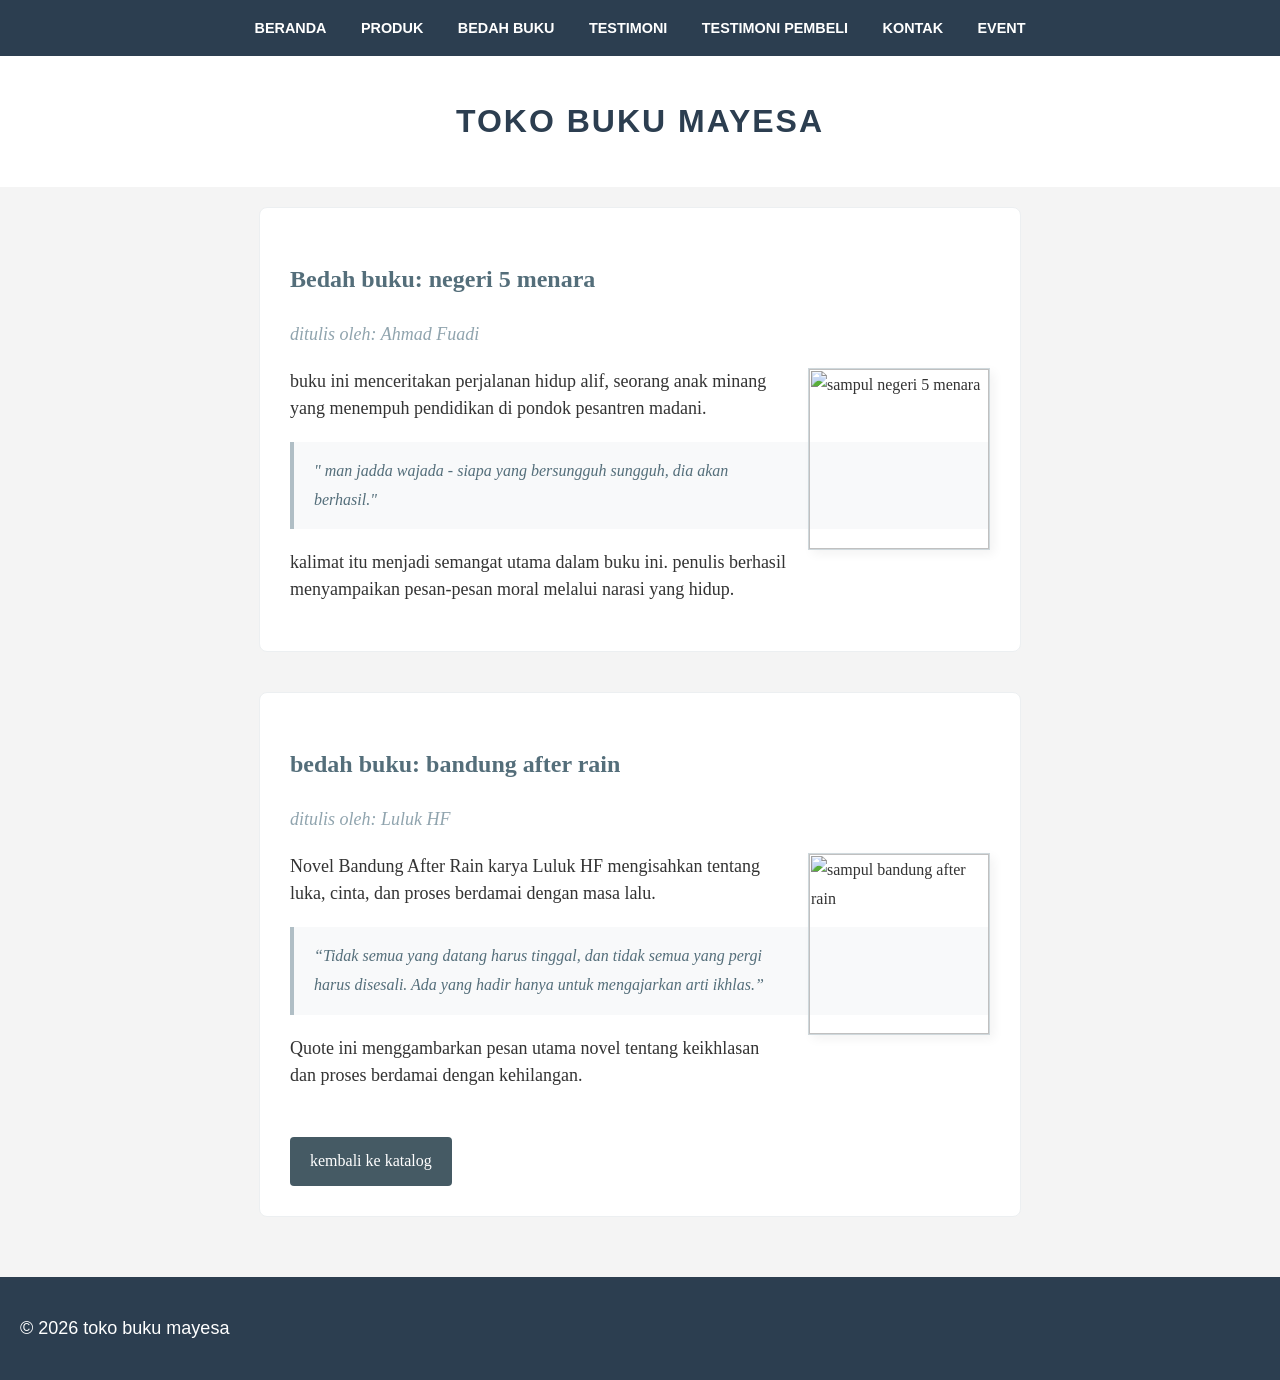
==== bedah-buku.html @ 793009dc "Add files via upload" ====
<html lang="id">
    <head>  <meta charset="UTF-8"  />
        <meta name="viewport"  content="width=device-width,initial-scale=1.0"  />
        <title>bedah buku</title>
        <link rel="stylesheet" href="style.css"  />
    </head>
    <body>
        <header>
            <nav>
                <a href="index.html">beranda</a>
                <a href="produk.html">produk</a>
                <a href="bedah-buku.html">bedah buku</a>
                <a href="testimoni.html">testimoni</a>
                <a href="tampil-testimoni.html">testimoni pembeli</a>
                <a href="kontak.html">kontak</a>
                <a href="event.html">event</a>
            </nav>  
        </header>

        <h1> toko buku mayesa</h1>

        <section class="daftar-produk">
            <main class="artikel">
                <h2>Bedah buku: negeri 5 menara</h2>
                <p class="penulis">ditulis oleh: Ahmad Fuadi</p>
                <img src="images/Screenshot (27).png" alt="sampul negeri 5 menara" class="sampul">
                <p>
                    buku ini menceritakan perjalanan hidup alif, seorang anak minang yang menempuh pendidikan di pondok pesantren madani.
                </p>
                <blockquote>
                    " man jadda wajada - siapa yang bersungguh sungguh, dia akan berhasil."
                </blockquote>
                <p>
                    kalimat itu menjadi semangat utama dalam buku ini. penulis berhasil menyampaikan pesan-pesan moral melalui narasi yang hidup.
                </p>
            </main>
        </section> 

        <section class="daftar-produk">
            <main class="artikel"> <h2>bedah buku: bandung after rain</h2>
                <p class="penulis"> ditulis oleh: Luluk HF</p>
                <img src="images/bandung after rain.png" alt="sampul bandung after rain" class="sampul">
                <p>
                    Novel Bandung After Rain karya Luluk HF mengisahkan tentang luka, cinta, dan proses berdamai dengan masa lalu.
                </p>
                <blockquote>
                    “Tidak semua yang datang harus tinggal, dan tidak semua yang pergi harus disesali. Ada yang hadir hanya untuk mengajarkan arti ikhlas.”
                </blockquote>
                <p>
                    Quote ini menggambarkan pesan utama novel tentang keikhlasan dan proses berdamai dengan kehilangan.
                </p>
                <a href="produk.html" class="btn-kembali">kembali ke katalog</a>
            </main> </section>

        <footer>
            <p>&copy; 2026 toko buku mayesa</p>
        </footer>
    </body>
</html>
---- style.css ----
body {
    /* Abu-abu gelap yang tenang */
    background-color: #f2f4f5; 
    font-family: Georgia, 'Times New Roman', Times, serif;
    color: #333d42;
    margin: 20px;
}

h1 {
    /* Abu-abu arang (Charcoal) */
    color: #2c3e50;
    text-align: center;
}

h2 {
    /* Abu-abu kebiruan (Slate) */
    color: #546e7a;
    text-align: left;
}

p {
    font-size: 18px;
    text-align: left;
    line-height: 1.5;
}

.daftar-produk {
    display: grid;
    grid-template-columns: repeat(auto-fit, minmax(250px, 1fr));
    gap: 20px;
    padding: 20px;
}

.produk {
    /* Abu-abu terang bersih */
    background-color: #ffffff;
    border: 1px solid #d1d8db;
    padding: 15px;
    border-radius: 10px;
    text-align: center;
    box-shadow: 0 4px 12px rgba(0, 0, 0, 0.05);
}

.produk img {
    width: 150px;
    height: auto;
    border-radius: 5px;
    margin-bottom: 10px;
}

.produk h2 {
    font-size: 20px;
    color: #455a64;
}

.produk h3 {
    font-size: 16px;
    color: #607d8b;
}

.harga {
    font-weight: bold;
    /* Hijau abu-abu agar tetap kontras tapi lembut */
    color: #4f6f52;
}

.deskripsi {
    font-size: 14px;
    color: #78909c;
}

.artikel {
    max-width: 700px;
    margin: auto;
    padding: 30px;
    background-color: #ffffff;
    font-family: Georgia, 'Times New Roman', Times, serif;
    line-height: 1.8;
    border: 1px solid #eceff1;
    border-radius: 8px;
}

.artikel .penulis {
    font-style: italic;
    color: #90a4ae;
    margin-bottom: 20px;
}

.artikel .sampul {
    width: 180px;
    float: right;
    margin: 0 0 20px 20px;
    border: 1px solid #cfd8dc;
    box-shadow: 4px 4px 10px rgba(0, 0, 0, 0.05);
}

.artikel blockquote {
    font-style: italic;
    padding: 15px 20px;
    margin: 20px 0;
    border-left: 4px solid #b0bec5;
    color: #546e7a;
    background-color: #f8f9fa;
}

.btn-kembali {
    display: inline-block;
    margin-top: 30px;
    padding: 10px 20px;
    /* Tombol abu-abu gelap agar terlihat premium */
    background-color: #455a64;
    color: white;
    text-decoration: none;
    border-radius: 4px;
    transition: background 0.3s;
}

.btn-kembali:hover {
    background-color: #263238;
}

.formulir {
    max-width: 600px;
    margin: auto;
    padding: 30px;
    background-color: #ffffff;
    border-radius: 10px;
    box-shadow: 0 10px 25px rgba(0, 0, 0, 0.05);
    border: 1px solid #eceff1;
}

form label {
    display: block;
    margin-top: 15px;
    font-weight: bold;
    color: #455a64;
}

form input,
form select,
form textarea {
    width: 100%;
    box-sizing: border-box;
    padding: 10px;
    margin-top: 5px;
    margin-bottom: 15px;
    border-radius: 5px;
    border: 1px solid #cfd8dc;
    background-color: #fcfdfe;
}

form button {
    background-color: #607d8b;
    color: white;
    padding: 12px 20px;
    border: none;
    border-radius: 5px;
    cursor: pointer;
    font-weight: bold;
}

form button:hover {
    background-color: #455a64;
}

.gambar-atas{
    width: 100%;
    height: auto;
    max-width: 3000px;
    display: block;
    margin: 0 auto 20px;
}
/* Pengaturan Umum */
body {
    font-family: 'Arial', sans-serif;
    margin: 0;
    padding: 0;
    line-height: 1.6;
    color: #333;
    background-color: #f4f4f4;
}

/* Navigasi */
nav {
    background-color: #2c3e50;
    padding: 15px;
    text-align: center;
    position: sticky;
    top: 0;
    z-index: 1000;
}

nav a {
    color: white;
    text-decoration: none;
    margin: 0 15px;
    font-weight: bold;
    text-transform: uppercase;
    font-size: 0.9rem;
}

nav a:hover {
    color: #e67e22;
}

/* Header */
h1 {
    text-align: center;
    padding: 40px 0;
    margin: 0;
    background-color: #fff;
    color: #2c3e50;
    text-transform: uppercase;
    letter-spacing: 2px;
}

/* Hero Section */
.hero {
    background: linear-gradient(rgba(0,0,0,0.6), rgba(0,0,0,0.6)), 
                url('https://images.unsplash.com/photo-1507842217343-583bb7270b66?auto=format&fit=crop&w=1000&q=80');
    background-size: cover;
    background-position: center;
    color: white;
    padding: 100px 20px;
    text-align: center;
}

.btn-cta {
    display: inline-block;
    background-color: #e67e22;
    color: white;
    padding: 10px 25px;
    text-decoration: none;
    border-radius: 5px;
    margin-top: 20px;
}

/* Features */
.features {
    display: flex;
    justify-content: space-around;
    padding: 50px 20px;
    background: white;
    text-align: center;
}

.feature-item {
    flex: 1;
    padding: 20px;
}

/* Footer */
footer {
    text-align: center;
    padding: 20px;
    background-color: #2c3e50;
    color: white;
    margin-top: 40px;
}
/* Header Khusus Halaman */
.page-header {
    text-align: center;
    padding: 60px 20px;
    background-color: #fff;
}

/* Container Event */
.event-container {
    max-width: 800px;
    margin: 0 auto;
    padding: 20px;
}

/* Kartu Event */
.event-card {
    display: flex;
    background: white;
    margin-bottom: 25px;
    border-radius: 10px;
    overflow: hidden;
    box-shadow: 0 4px 10px rgba(0,0,0,0.05);
    transition: transform 0.3s;
}

.event-card:hover {
    transform: translateY(-5px);
}

/* Kotak Tanggal */
.event-date {
    background-color: #e67e22;
    color: white;
    padding: 20px;
    display: flex;
    flex-direction: column;
    align-items: center;
    justify-content: center;
    min-width: 80px;
}

.event-date .day {
    font-size: 1.8rem;
    font-weight: bold;
}

.event-date .month {
    font-size: 0.9rem;
    text-transform: uppercase;
}

/* Konten Event */
.event-content {
    padding: 20px;
}

.event-content h3 {
    margin: 0 0 10px 0;
    color: #2c3e50;
}

.event-time {
    color: #e67e22;
    font-size: 0.85rem;
    font-weight: bold;
    margin-bottom: 10px;
}

.event-content p {
    font-size: 0.95rem;
    color: #666;
    margin-bottom: 15px;
}

/* Tombol Daftar */
.btn-regis {
    display: inline-block;
    padding: 8px 15px;
    border: 2px solid #e67e22;
    color: #e67e22;
    text-decoration: none;
    border-radius: 5px;
    font-size: 0.85rem;
    font-weight: bold;
    transition: 0.3s;
}

.btn-regis:hover {
    background-color: #e67e22;
    color: white;
}

/* Responsif Mobile */
@media (max-width: 600px) {
    .event-card {
        flex-direction: column;
    }
    .event-date {
        flex-direction: row;
        gap: 10px;
        padding: 10px;
    }
}
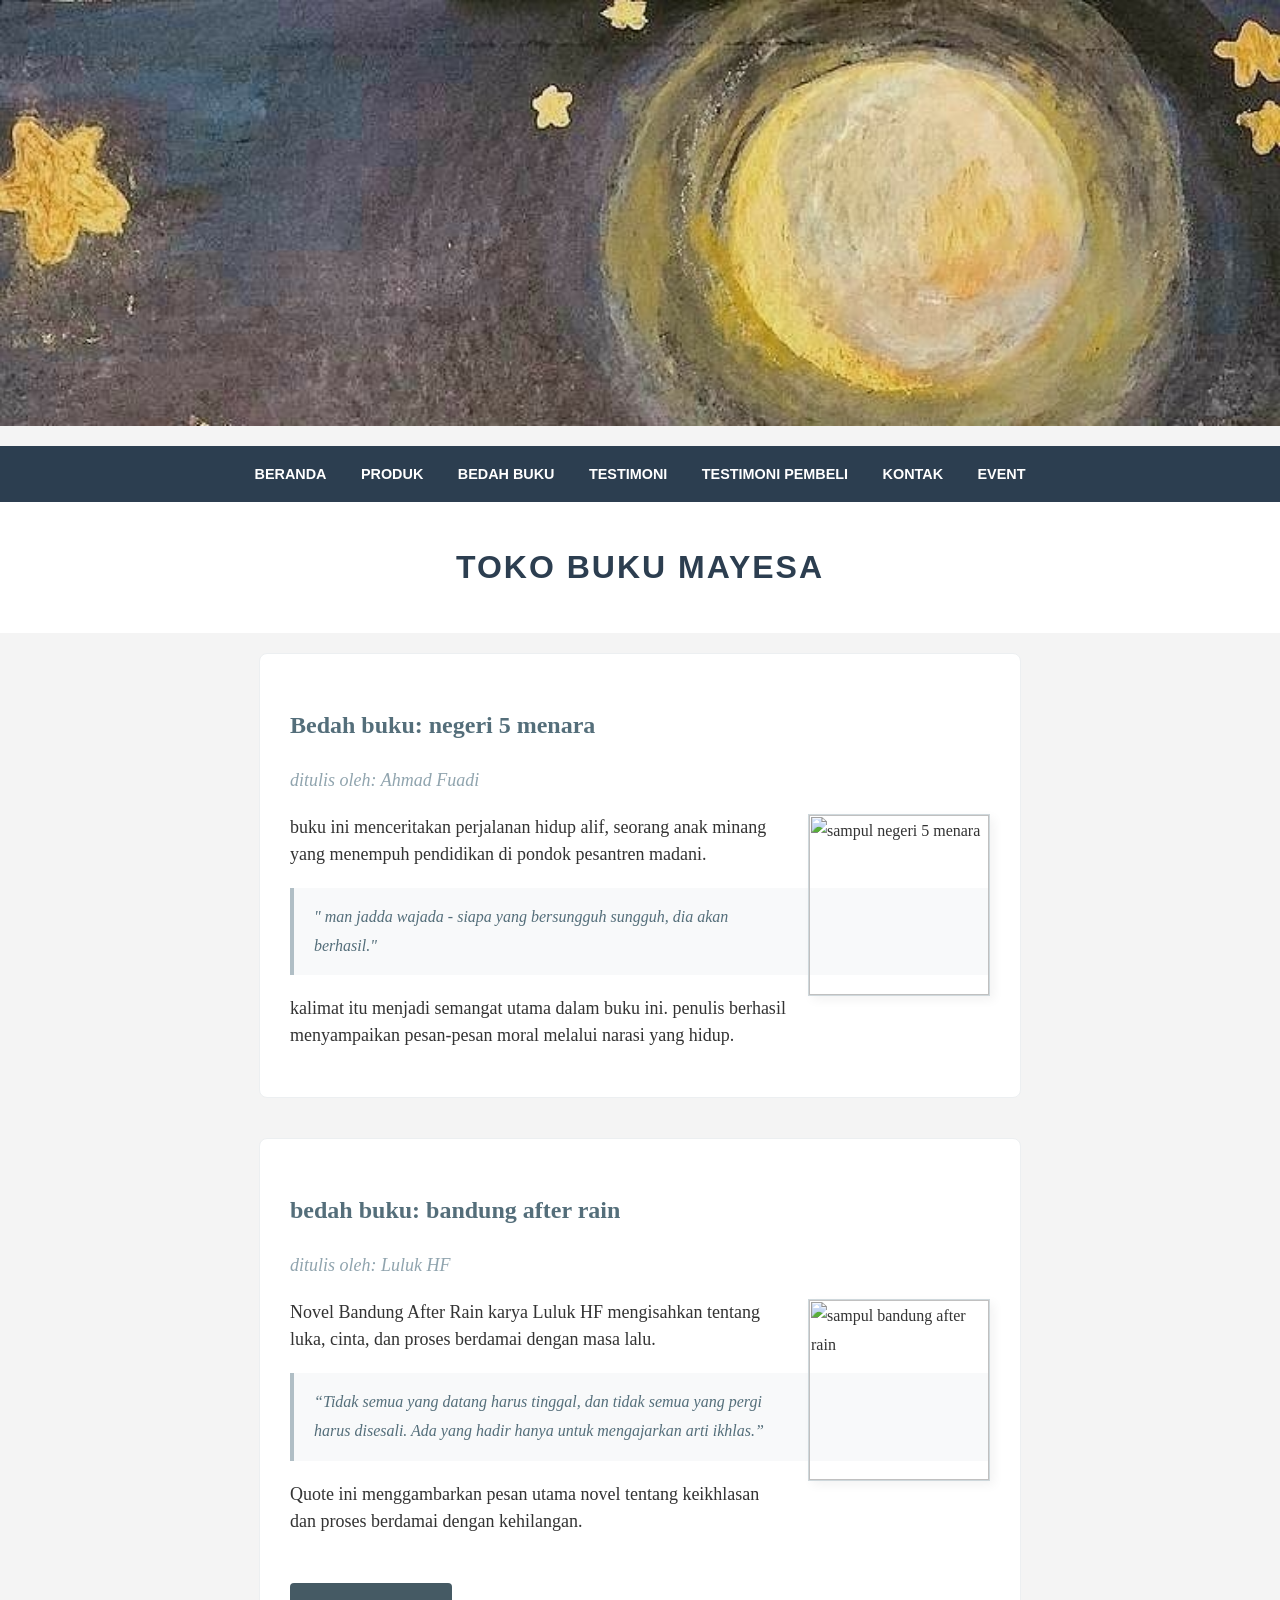
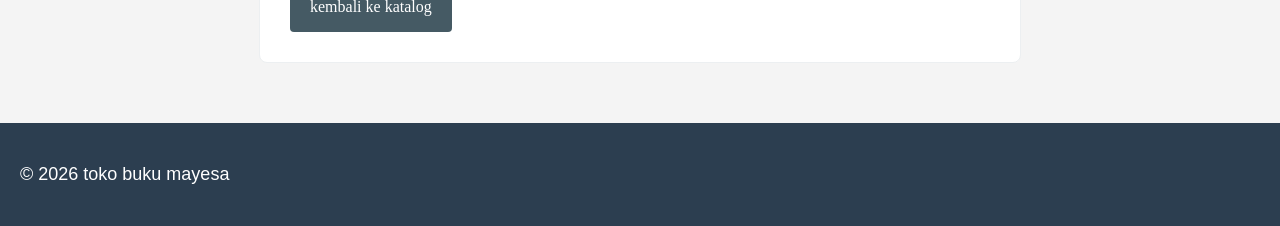
==== commit a0c4bf8c: "Update bedah-buku.html" ====
--- a/bedah-buku.html
+++ b/bedah-buku.html
@@ -6,7 +6,8 @@
     </head>
     <body>
         <header>
-            <nav>
+            <img src="moon.jpg" alt="toko buku mayesa" class="gambar-atas">
+             <nav>
                 <a href="index.html">beranda</a>
                 <a href="produk.html">produk</a>
                 <a href="bedah-buku.html">bedah buku</a>
@@ -15,6 +16,7 @@
                 <a href="kontak.html">kontak</a>
                 <a href="event.html">event</a>
             </nav>  
+            
         </header>
 
         <h1> toko buku mayesa</h1>
@@ -56,4 +58,5 @@
             <p>&copy; 2026 toko buku mayesa</p>
         </footer>
     </body>
-</html>+
+</html>
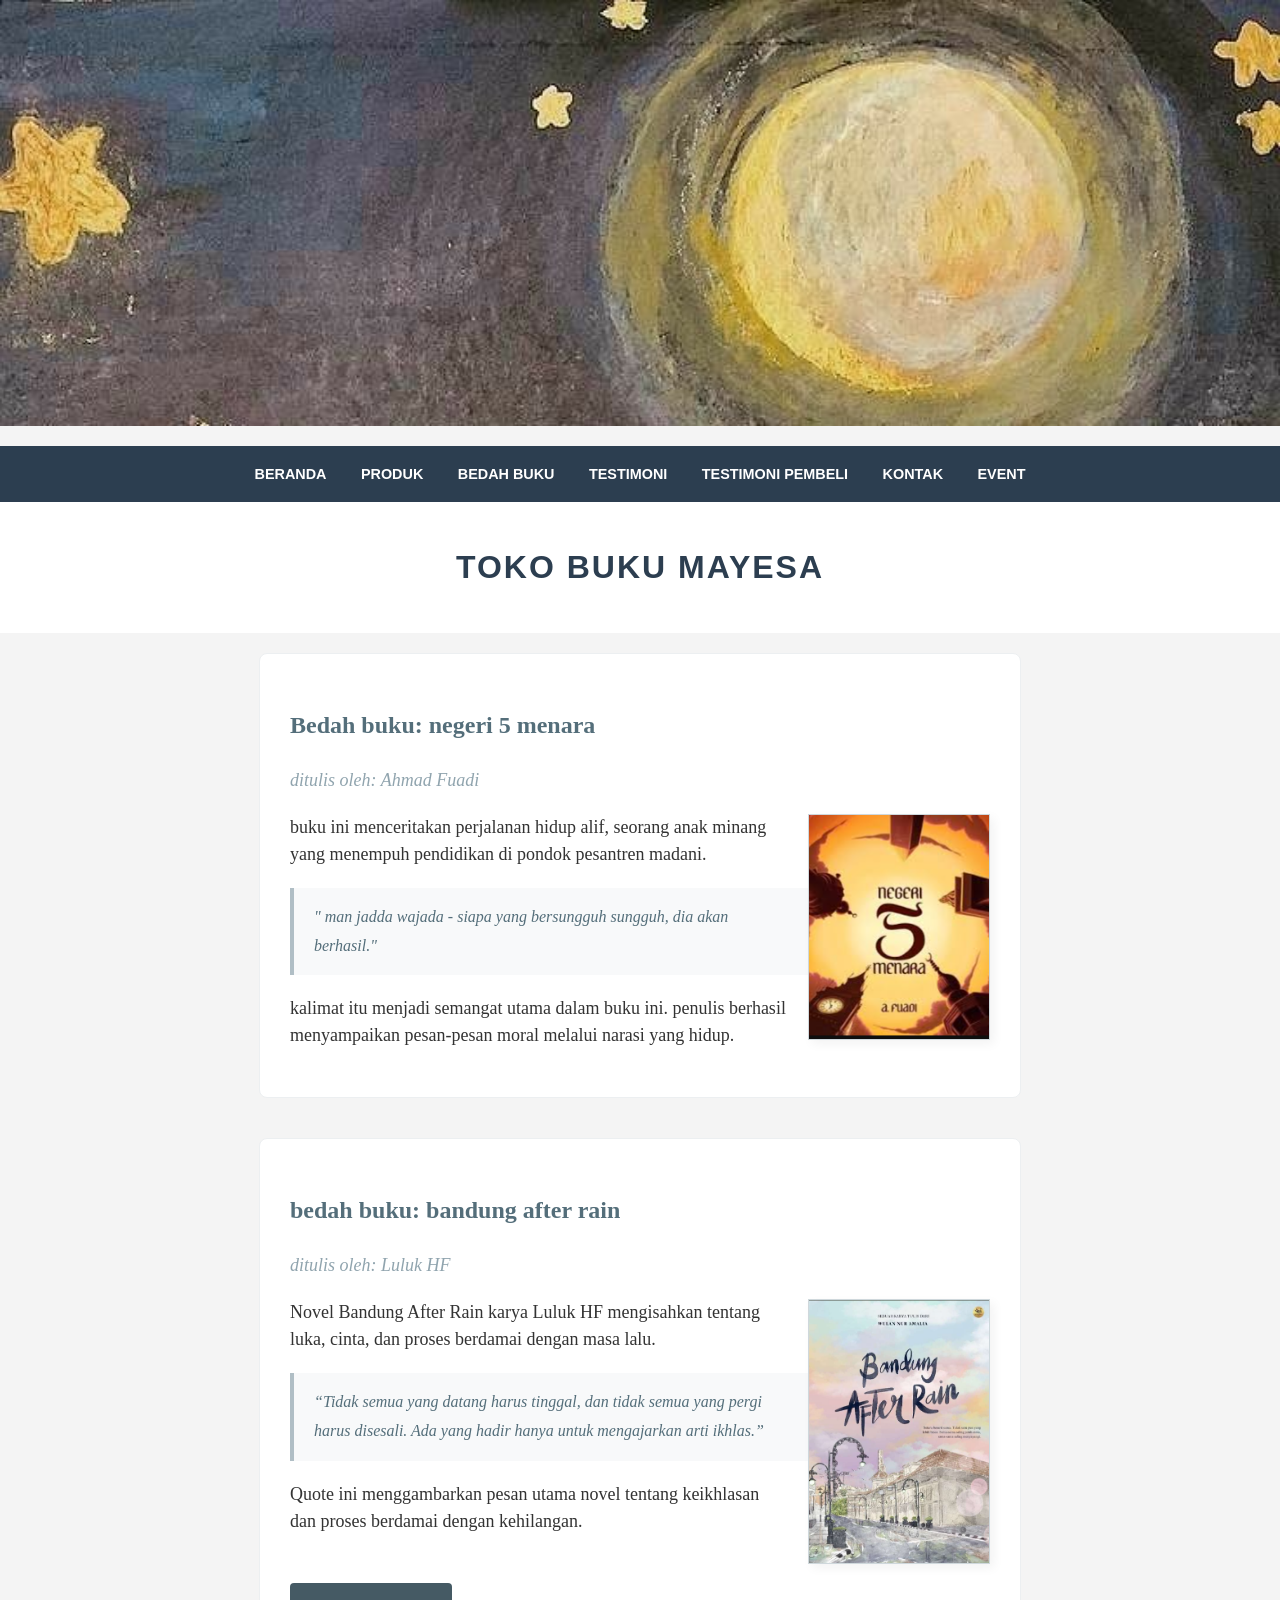
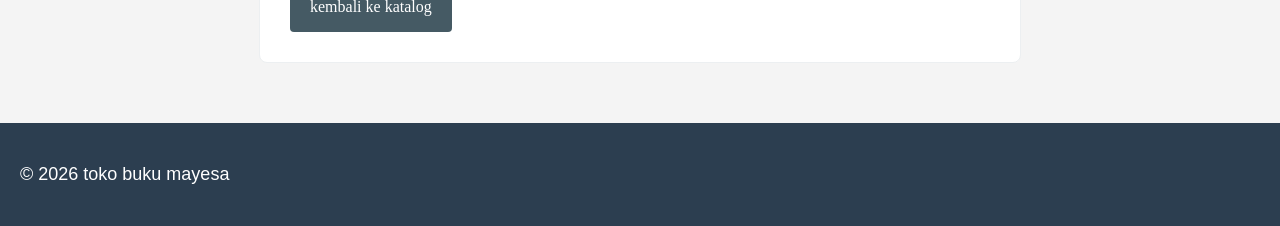
==== commit e1a61fe0: "Update bedah-buku.html" ====
--- a/bedah-buku.html
+++ b/bedah-buku.html
@@ -25,7 +25,7 @@
             <main class="artikel">
                 <h2>Bedah buku: negeri 5 menara</h2>
                 <p class="penulis">ditulis oleh: Ahmad Fuadi</p>
-                <img src="images/Screenshot (27).png" alt="sampul negeri 5 menara" class="sampul">
+                <img src="Screenshot (27).png" alt="sampul negeri 5 menara" class="sampul">
                 <p>
                     buku ini menceritakan perjalanan hidup alif, seorang anak minang yang menempuh pendidikan di pondok pesantren madani.
                 </p>
@@ -41,7 +41,7 @@
         <section class="daftar-produk">
             <main class="artikel"> <h2>bedah buku: bandung after rain</h2>
                 <p class="penulis"> ditulis oleh: Luluk HF</p>
-                <img src="images/bandung after rain.png" alt="sampul bandung after rain" class="sampul">
+                <img src="bandung after rain.png" alt="sampul bandung after rain" class="sampul">
                 <p>
                     Novel Bandung After Rain karya Luluk HF mengisahkan tentang luka, cinta, dan proses berdamai dengan masa lalu.
                 </p>
@@ -60,3 +60,4 @@
     </body>
 
 </html>
+
